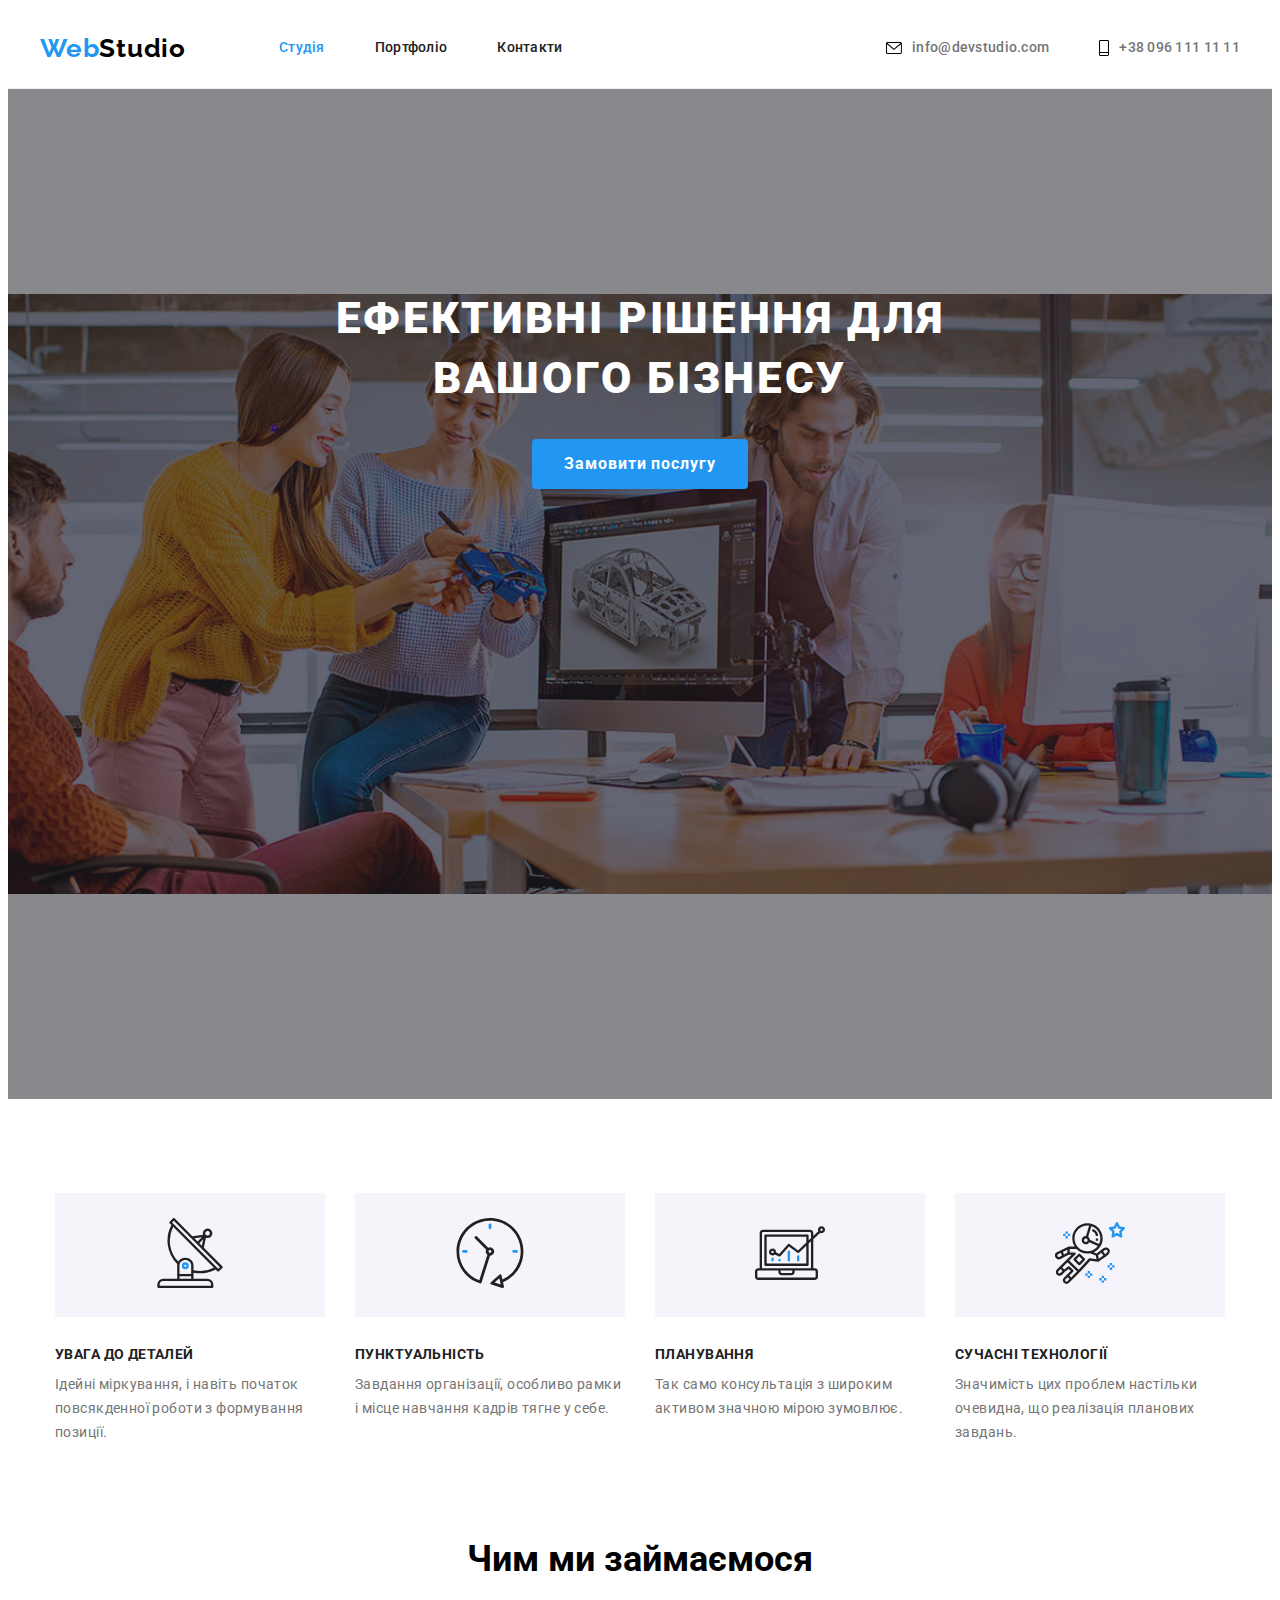
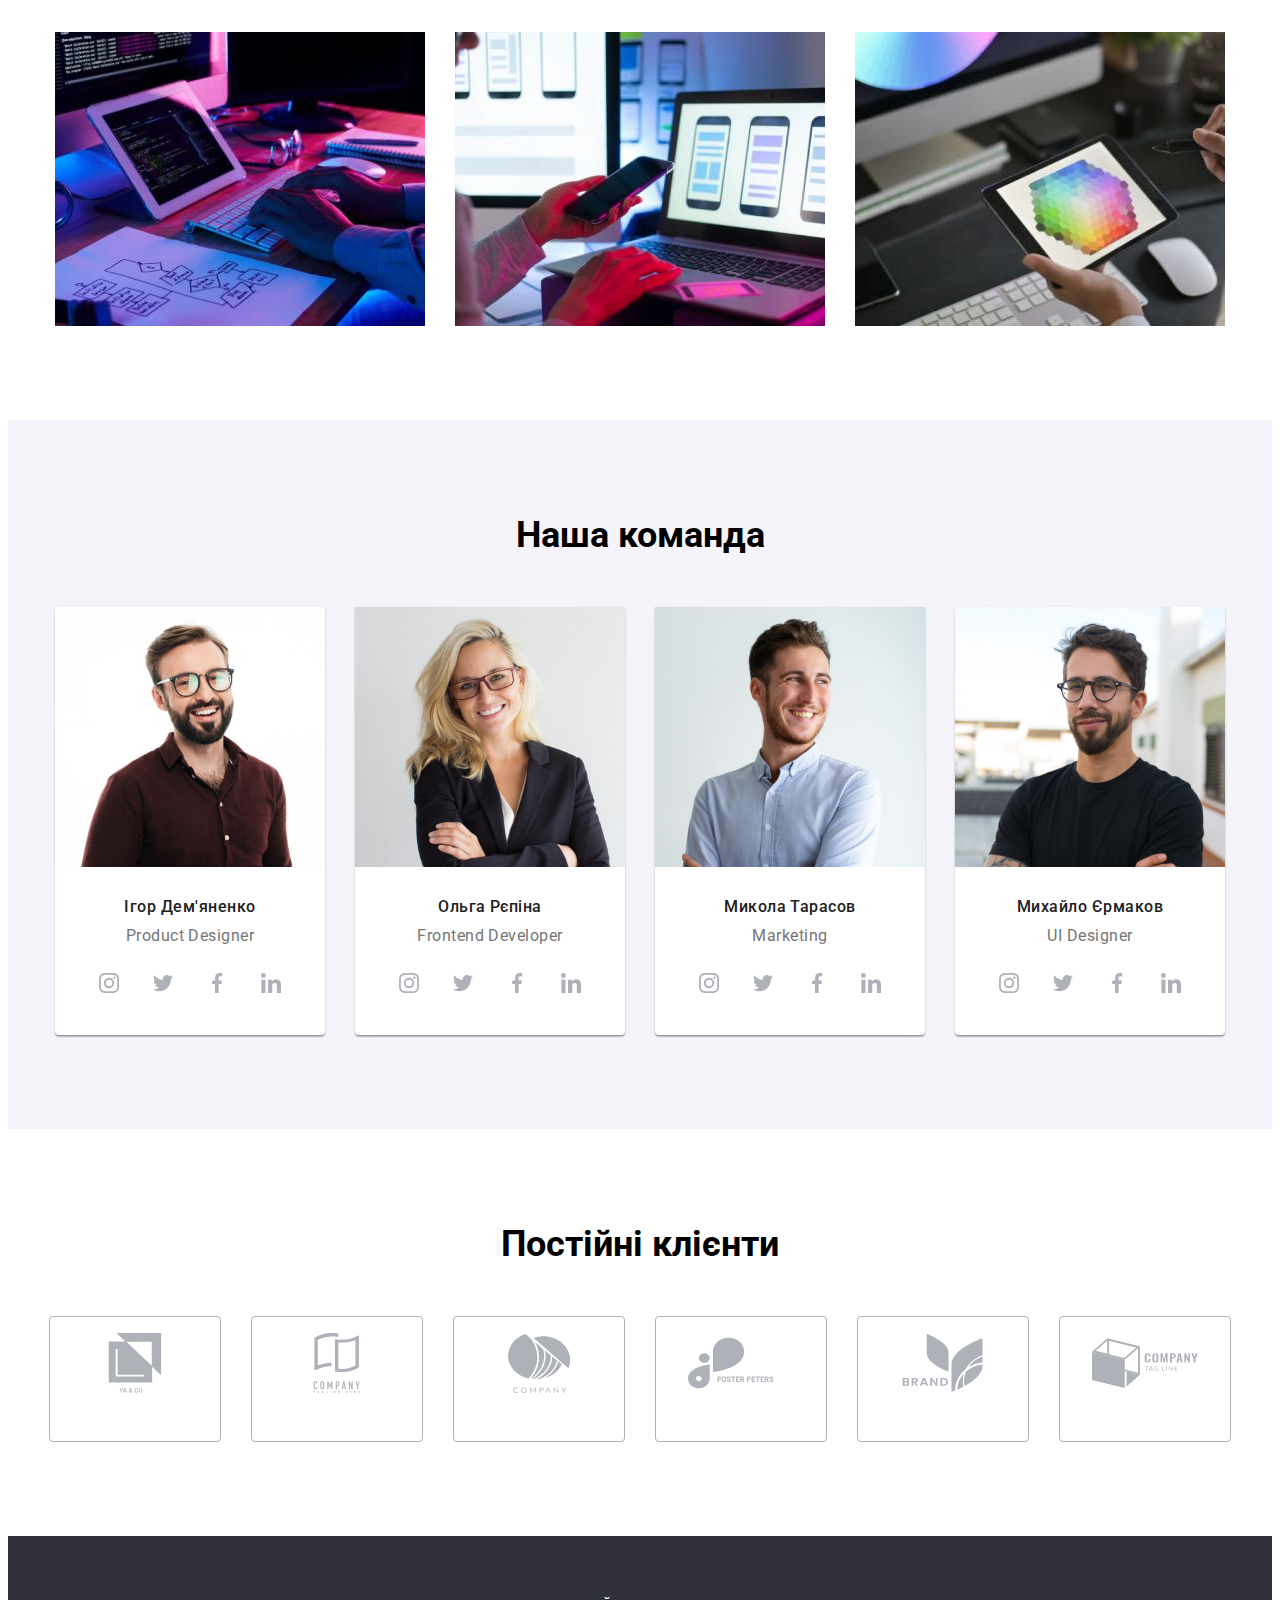
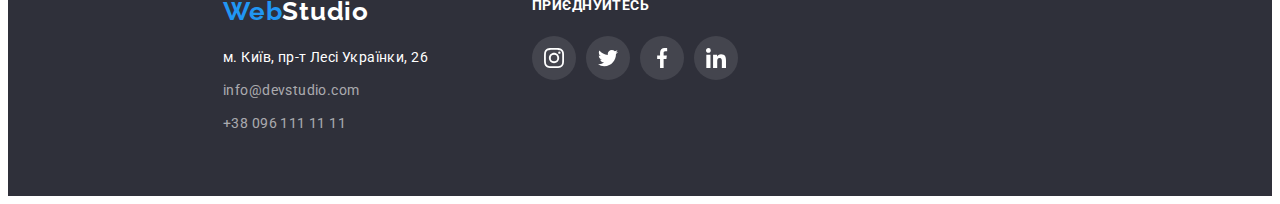
==== index.html @ ee201625 "main page svg finished" ====
<!DOCTYPE html>
<html lang="uk">
  <head>
    <meta charset="UTF-8" />
    <meta http-equiv="X-UA-Compatible" content="IE=edge" />
    <meta name="viewport" content="width=device-width, initial-scale=1.0" />
    <link
      rel="stylesheet"
      href="https://cdnjs.cloudflare.com/ajax/libs/modern-normalize/1.1.0/modern-normalize.min.css"
      integrity="sha512-wpPYUAdjBVSE4KJnH1VR1HeZfpl1ub8YT/NKx4PuQ5NmX2tKuGu6U/JRp5y+Y8XG2tV+wKQpNHVUX03MfMFn9Q=="
      crossorigin="anonymous"
      referrerpolicy="no-referrer"
    />
    <link rel="stylesheet" href="./css/styles.css" />
    <link rel="preconnect" href="https://fonts.googleapis.com" />
    <link rel="preconnect" href="https://fonts.gstatic.com" crossorigin />
    <link
      href="https://fonts.googleapis.com/css2?family=Raleway:wght@700&family=Roboto:wght@400;500;700;900&display=swap"
      rel="stylesheet"
    />
    <title>Web Studio</title>
  </head>
  <body>
    <header>
      <div class="menu-container container">
        <nav class="navigation-flex">
          <a href="index.html" class="label"
            ><span class="blue-label">Web</span>Studio</a
          >
          <ul class="navigation list">
            <li class="active"><a class="link" href="index.html">Студія</a></li>
            <li><a class="link" href="./projects.html">Портфоліо</a></li>
            <li><a class="link" href="/">Контакти</a></li>
          </ul>
        </nav>
        <ul class="contacts list">
          <li class="mail-to">
            <a class="contacts-link" href="mailto:info@devsudio.com">
              <svg
                class="envelope-icon"
                width="16px"
                height="12px"
                aria-label="Написати"
              >
                <use href="/images/icons.svg#icon-envelope"></use>
              </svg>
              <span>info@devstudio.com</span>
            </a>
          </li>
          <li class="phone-to">
            <a class="phone-link" href="tel:+380961111111">
              <svg
                class="phone-icon"
                width="10px"
                height="16px"
                aria-label="Подзвонити"
              >
                <use href="/images/icons.svg#icon-phone"></use>
              </svg>
              <span>+38 096 111 11 11</span></a
            >
          </li>
        </ul>
      </div>
    </header>
    <main>
      <section class="hero">
        <div class="container">
          <h1 class="main-heading">Ефективні рішення для вашого бізнесу</h1>
          <button type="button" class="button">Замовити послугу</button>
        </div>
      </section>
      <section class="section">
        <div class="container">
          <h2 class="hidden-heading">Наші особливості</h2>
          <ul class="list special-section">
            <li class="item">
              <div class="icon-block">
                <svg width="70" height="70" aria-label="Антена">
                  <use href="/images/icons.svg#icon-antenna"></use>
                </svg>
              </div>
              <h3 class="special-section-heading">Увага до деталей</h3>
              <p class="special-section-text">
                Ідейні міркування, і навіть початок повсякденної роботи з
                формування позиції.
              </p>
            </li>
            <li class="item">
              <div class="icon-block">
                <svg width="70" height="70" aria-label="Годинник">
                  <use href="/images/icons.svg#icon-clock"></use>
                </svg>
              </div>
              <h3 class="special-section-heading">Пунктуальність</h3>
              <p class="special-section-text">
                Завдання організації, особливо рамки і місце навчання кадрів
                тягне у себе.
              </p>
            </li>
            <li class="item">
              <div class="icon-block">
                <svg width="70" height="70" aria-label="Діаграма">
                  <use href="/images/icons.svg#icon-diagram"></use>
                </svg>
              </div>
              <h3 class="special-section-heading">Планування</h3>
              <p class="special-section-text">
                Так само консультація з широким активом значною мірою зумовлює.
              </p>
            </li>
            <li class="item">
              <div class="icon-block">
                <svg width="70" height="70" aria-label="Астронавт">
                  <use href="/images/icons.svg#icon-astronaut"></use>
                </svg>
              </div>
              <h3 class="special-section-heading">Сучасні технології</h3>
              <p class="special-section-text">
                Значимість цих проблем настільки очевидна, що реалізація
                планових завдань.
              </p>
            </li>
          </ul>
        </div>
      </section>
      <section class="what-we-do-section section">
        <div class="container">
          <h2 class="section-heading">Чим ми займаємося</h2>
          <ul class="list">
            <li>
              <img
                src="images/box-1.jpg"
                alt="Чоловік друкує на клавіатурі та звіряється з планшетом"
                width="370"
              />
            </li>
            <li>
              <img
                src="images/box-2.jpg"
                alt="Жінка обирає макет додатку для мобільної версіі на лептопі"
                width="370"
              />
            </li>
            <li>
              <img
                src="images/box-3.jpg"
                alt="Жінка обирає колір на планшеті"
                width="370"
              />
            </li>
          </ul>
        </div>
      </section>
      <section class="our-team-section section">
        <div class="container">
          <h2 class="section-heading">Наша команда</h2>
          <ul class="list">
            <li class="item">
              <img src="images/img.jpg" alt="Ігор Дем'яненко" width="270" />
              <div class="team-name-box">
                <h3 class="team-name">Ігор Дем'яненко</h3>
                <p lang="en" class="team-job">Product Designer</p>
                <ul class="social-nets-icons">
                  <li class="social-nets-icons-list">
                    <a href="/" class="social-nets-link">
                      <svg
                        class="social-nets-icon"
                        width="20"
                        height="20"
                        aria-label="Інстаграм"
                      >
                        <use href="/images/icons.svg#icon-instagram"></use>
                      </svg>
                    </a>
                  </li>
                  <li class="social-nets-icons-list">
                    <a href="/" class="social-nets-link">
                      <svg
                        class="social-nets-icon"
                        width="20"
                        height="20"
                        aria-label="Твітер"
                      >
                        <use href="/images/icons.svg#icon-twitter"></use>
                      </svg>
                    </a>
                  </li>
                  <li class="social-nets-icons-list">
                    <a href="/" class="social-nets-link">
                      <svg
                        class="social-nets-icon"
                        width="20"
                        height="20"
                        aria-label="Фейсбук"
                      >
                        <use href="/images/icons.svg#icon-facebook"></use>
                      </svg>
                    </a>
                  </li>
                  <li class="social-nets-icons-list">
                    <a href="/" class="social-nets-link">
                      <svg
                        class="social-nets-icon"
                        width="20"
                        height="20"
                        aria-label="Лінкедін"
                      >
                        <use href="/images/icons.svg#icon-linkedin"></use>
                      </svg>
                    </a>
                  </li>
                </ul>
              </div>
            </li>
            <li class="item">
              <img src="images/img2.jpg" alt="Ольга Рєпіна" width="270" />
              <div class="team-name-box">
                <h3 class="team-name">Ольга Рєпіна</h3>
                <p class="team-job">Frontend Developer</p>
                <ul class="social-nets-icons">
                  <li class="social-nets-icons-list">
                    <a href="/" class="social-nets-link">
                      <svg
                        class="social-nets-icon"
                        width="20"
                        height="20"
                        aria-label="Інстаграм"
                      >
                        <use href="/images/icons.svg#icon-instagram"></use>
                      </svg>
                    </a>
                  </li>
                  <li class="social-nets-icons-list">
                    <a href="/" class="social-nets-link">
                      <svg
                        class="social-nets-icon"
                        width="20"
                        height="20"
                        aria-label="Твітер"
                      >
                        <use href="/images/icons.svg#icon-twitter"></use>
                      </svg>
                    </a>
                  </li>
                  <li class="social-nets-icons-list">
                    <a href="/" class="social-nets-link">
                      <svg
                        class="social-nets-icon"
                        width="20"
                        height="20"
                        aria-label="Фейсбук"
                      >
                        <use href="/images/icons.svg#icon-facebook"></use>
                      </svg>
                    </a>
                  </li>
                  <li class="social-nets-icons-list">
                    <a href="/" class="social-nets-link">
                      <svg
                        class="social-nets-icon"
                        width="20"
                        height="20"
                        aria-label="Лінкедін"
                      >
                        <use href="/images/icons.svg#icon-linkedin"></use>
                      </svg>
                    </a>
                  </li>
                </ul>
              </div>
            </li>
            <li class="item">
              <img src="images/img3.jpg" alt="Микола Тарасов" width="270" />
              <div class="team-name-box">
                <h3 class="team-name">Микола Тарасов</h3>
                <p lang="en" class="team-job">Marketing</p>
                <ul class="social-nets-icons">
                  <li class="social-nets-icons-list">
                    <a href="/" class="social-nets-link">
                      <svg
                        class="social-nets-icon"
                        width="20"
                        height="20"
                        aria-label="Інстаграм"
                      >
                        <use href="/images/icons.svg#icon-instagram"></use>
                      </svg>
                    </a>
                  </li>
                  <li class="social-nets-icons-list">
                    <a href="/" class="social-nets-link">
                      <svg
                        class="social-nets-icon"
                        width="20"
                        height="20"
                        aria-label="Твітер"
                      >
                        <use href="/images/icons.svg#icon-twitter"></use>
                      </svg>
                    </a>
                  </li>
                  <li class="social-nets-icons-list">
                    <a href="/" class="social-nets-link">
                      <svg
                        class="social-nets-icon"
                        width="20"
                        height="20"
                        aria-label="Фейсбук"
                      >
                        <use href="/images/icons.svg#icon-facebook"></use>
                      </svg>
                    </a>
                  </li>
                  <li class="social-nets-icons-list">
                    <a href="/" class="social-nets-link">
                      <svg
                        class="social-nets-icon"
                        width="20"
                        height="20"
                        aria-label="Лінкедін"
                      >
                        <use href="/images/icons.svg#icon-linkedin"></use>
                      </svg>
                    </a>
                  </li>
                </ul>
              </div>
            </li>
            <li class="item">
              <img src="images/img4.jpg" alt="Михайло Єрмаков" width="270" />
              <div class="team-name-box">
                <h3 class="team-name">Михайло Єрмаков</h3>
                <p lang="en" class="team-job">UI Designer</p>
                <ul class="social-nets-icons">
                  <li class="social-nets-icons-list">
                    <a href="/" class="social-nets-link">
                      <svg
                        class="social-nets-icon"
                        width="20"
                        height="20"
                        aria-label="Інстаграм"
                      >
                        <use href="/images/icons.svg#icon-instagram"></use>
                      </svg>
                    </a>
                  </li>
                  <li class="social-nets-icons-list">
                    <a href="/" class="social-nets-link">
                      <svg
                        class="social-nets-icon"
                        width="20"
                        height="20"
                        aria-label="Твітер"
                      >
                        <use href="/images/icons.svg#icon-twitter"></use>
                      </svg>
                    </a>
                  </li>
                  <li class="social-nets-icons-list">
                    <a href="/" class="social-nets-link">
                      <svg
                        class="social-nets-icon"
                        width="20"
                        height="20"
                        aria-label="Фейсбук"
                      >
                        <use href="/images/icons.svg#icon-facebook"></use>
                      </svg>
                    </a>
                  </li>
                  <li class="social-nets-icons-list">
                    <a href="/" class="social-nets-link">
                      <svg
                        class="social-nets-icon"
                        width="20"
                        height="20"
                        aria-label="Лінкедін"
                      >
                        <use href="/images/icons.svg#icon-linkedin"></use>
                      </svg>
                    </a>
                  </li>
                </ul>
              </div>
            </li>
          </ul>
        </div>
      </section>
      <section class="clients-section section">
        <div class="container">
          <h2 class="section-heading">Постійні клієнти</h2>
          <ul class="list client-box-list">
            <li class="">
              <a href="/" class="client-box">
                <svg
                  class="client-icon"
                  width="106px"
                  height="60px"
                  aria-label="Перший клієнт"
                >
                  <use href="/images/icons.svg#icon-client-1"></use>
                </svg>
              </a>
            </li>
            <li class="">
              <a href="/" class="client-box">
                <svg class="client-icon" aria-label="Перший клієнт">
                  <use href="/images/icons.svg#icon-client-2"></use>
                </svg>
              </a>
            </li>
            <li class="">
              <a href="/" class="client-box">
                <svg
                  class="client-icon"
                  width="106px"
                  height="60px"
                  aria-label="Перший клієнт"
                >
                  <use href="/images/icons.svg#icon-client-3"></use>
                </svg>
              </a>
            </li>
            <li class="">
              <a href="/" class="client-box">
                <svg
                  class="client-icon"
                  width="106px"
                  height="60px"
                  aria-label="Перший клієнт"
                >
                  <use href="/images/icons.svg#icon-client-4"></use>
                </svg>
              </a>
            </li>
            <li class="">
              <a href="/" class="client-box">
                <svg
                  class="client-icon"
                  width="106px"
                  height="60px"
                  aria-label="Перший клієнт"
                >
                  <use href="/images/icons.svg#icon-client-5"></use>
                </svg>
              </a>
            </li>
            <li class="">
              <a href="/" class="client-box">
                <svg
                  class="client-icon"
                  width="106px"
                  height="60px"
                  aria-label="Перший клієнт"
                >
                  <use href="/images/icons.svg#icon-client-6"></use>
                </svg>
              </a>
            </li>
          </ul>
        </div>
      </section>
    </main>
    <footer class="footer-section">
      <div class="footer-container">
        <a href="index.html" class="label label-footer"
          ><span class="blue-label">Web</span>Studio</a
        >
        <address>
          <p class="address">м. Київ, пр-т Лесі Українки, 26</p>
          <ul class="list mail-phone">
            <li>
              <a href="mailto:info@devsudio.com">info@devstudio.com </a>
            </li>
            <li>
              <a href="tel:+380961111111">+38 096 111 11 11</a>
            </li>
          </ul>
        </address>
      </div>
      <div class="sign-up">
        <h2 class="footer-sign-up-heading">Приєднуйтесь</h2>
        <ul class="social-nets-icons">
          <li class="social-nets-icons-list">
            <a href="/" class="social-nets-link">
              <svg
                class="social-nets-icon"
                width="20"
                height="20"
                aria-label="Інстаграм"
              >
                <use href="/images/icons.svg#icon-instagram"></use>
              </svg>
            </a>
          </li>
          <li class="social-nets-icons-list">
            <a href="/" class="social-nets-link">
              <svg
                class="social-nets-icon"
                width="20"
                height="20"
                aria-label="Твітер"
              >
                <use href="/images/icons.svg#icon-twitter"></use>
              </svg>
            </a>
          </li>
          <li class="social-nets-icons-list">
            <a href="/" class="social-nets-link">
              <svg
                class="social-nets-icon"
                width="20"
                height="20"
                aria-label="Фейсбук"
              >
                <use href="/images/icons.svg#icon-facebook"></use>
              </svg>
            </a>
          </li>
          <li class="social-nets-icons-list">
            <a href="/" class="social-nets-link">
              <svg
                class="social-nets-icon"
                width="20"
                height="20"
                aria-label="Лінкедін"
              >
                <use href="/images/icons.svg#icon-linkedin"></use>
              </svg>
            </a>
          </li>
        </ul>
      </div>
    </footer>
  </body>
</html>
---- css/styles.css ----
:root {
  --heading-color: #212121;
  --paragraph-color: #757575;
  --accent-color: #2196f3;
  --backgroun-color-white: #fff;
  --background-color-dark: #2f303a;
}

body {
  font-family: "Roboto", sans-serif;
  color: var(--paragraph-color);
  background-color: var(--backgroun-color-white);
}

a {
  text-decoration: none;
}

h1,
h2,
h3,
p {
  margin: 0px;
}

img {
  display: block;
}

.list {
  list-style: none;
  margin: 0px;
}

ul,
ol {
  margin-top: 0;
  margin-bottom: 0;
  padding-left: 0;
}

button {
  cursor: pointer;
}

.container {
  width: 1200px;
  margin: 0 auto;
  padding: 0 15px;
}

.section {
  padding-top: 94px;
  padding-bottom: 94px;
}
/* Menu container */

.menu-container {
  display: flex;
  align-items: center;
}

.navigation-flex {
  display: flex;
  align-items: center;
}
.navigation li:not(:last-child) {
  margin-right: 50px;
  padding-left: 0px;
}

.contacts li:not(:last-child) {
  margin-right: 50px;
}

header {
  border-bottom: 1px solid #ececec;
}

/* Logo  */

.label {
  margin-right: 93px;

  font-family: "Raleway", sans-serif;
  font-weight: 700;
  font-size: 26px;
  color: #000;
  text-decoration: none;
  letter-spacing: 0.03em;
}

.blue-label {
  color: var(--accent-color);
  letter-spacing: 0.03em;
}

/* Navigation */
.navigation {
  display: flex;
  flex-direction: row;
  padding-left: 0px;
}

.contacts {
  display: flex;
  align-items: center;
  padding-left: 0px;
  margin-left: auto;
}

.contacts-link,
.phone-link {
  display: block;
  align-items: center;
}

.navigation a,
.contacts a {
  font-weight: 500;
  font-size: 14px;
  line-height: 1.14;
  letter-spacing: 0.02em;
}

.navigation .link {
  display: block;
  padding-top: 32px;
  padding-bottom: 32px;
  color: var(--heading-color);
}

.contacts a {
  display: flex;
  padding-top: 32px;
  padding-bottom: 32px;
  color: var(--paragraph-color);
}

.envelope-icon {
  margin-right: 10px;
}

.phone-icon {
  margin-right: 10px;
}

.navigation a:hover,
.navigation a:focus,
.contacts a:hover,
.contacts a:focus {
  color: var(--accent-color);
}

.contacts-link:hover .envelope-icon,
.contacts-link:focus .envelope-icon,
.phone-link:hover .phone-icon,
.phone-link:focus .phone-icon {
  fill: var(--accent-color);
}

.active .link {
  color: var(--accent-color);
}

/* Hero/main section */
.hero {
  text-align: center;
  padding-top: 200px;
  padding-bottom: 210px;
  background-image: linear-gradient(
      rgba(47, 48, 58, 0.4),
      rgba(47, 48, 58, 0.4)
    ),
    url(/images/background.jpg);
  background-repeat: no-repeat;
  background-position: 50% 50%;
  max-width: 1600рх;
  height: 600px;
  background-color: #c4c4c4;
}

.main-heading {
  margin-bottom: 30px;
  width: 696px;
  margin-left: auto;
  margin-right: auto;

  font-weight: 900;
  font-size: 44px;
  line-height: 1.36;
  text-align: center;
  letter-spacing: 0.06em;
  text-transform: uppercase;
  color: #fff;
}

.button {
  display: inline-block;
  padding: 10px 32px;
  min-width: 216px;

  font-family: inherit;
  font-weight: 700;
  font-size: 16px;
  line-height: 1.9;
  letter-spacing: 0.06em;
  text-align: center;
  color: #fff;
  background-color: var(--accent-color);
  border: 0px;
  border-radius: 4px;
  cursor: pointer;
}

/* Second section */

.hidden-heading {
  position: absolute;
  width: 1px;
  height: 1px;
  margin: -1px;
  border: 0;
  padding: 0;

  white-space: nowrap;
  clip-path: inset(100%);
  clip: rect(0 0 0 0);
  overflow: hidden;
}

.special-section {
  display: flex;
  justify-content: center;
}

.icon-block {
  padding-top: 25px;
  padding-bottom: 25px;
  margin-bottom: 30px;
  background-color: #f5f4fa;
  text-align: center;
}

.special-section-heading {
  font-weight: 700;
  font-size: 14px;
  line-height: 1.14;
  letter-spacing: 0.03em;
  text-transform: uppercase;
  color: var(--heading-color);
}
.special-section-text {
  margin-left: 0px;
  margin-top: 10px;

  font-size: 14px;
  line-height: 1.7;
  letter-spacing: 0.03em;
  color: var(--paragraph-color);
}

.special-section .item {
  max-width: 270px;
}

.special-section .item:not(:last-child) {
  margin-right: 30px;
}

/* Third section */

.what-we-do-section {
  padding-top: 0;
}

.what-we-do-section .list {
  display: flex;
  justify-content: center;
}

.what-we-do-section li:not(:last-child) {
  margin-right: 30px;
}

/* Team section */

.our-team-section {
  background: #f5f4fa;
}

.our-team-section .list {
  display: flex;
  justify-content: center;
}

.our-team-section .item:not(:last-child) {
  margin-right: 30px;
}

.our-team-section .item {
  background: #ffffff;
  box-shadow: 0px 1px 3px rgba(0, 0, 0, 0.12), 0px 1px 1px rgba(0, 0, 0, 0.14),
    0px 2px 1px rgba(0, 0, 0, 0.2);
  border-radius: 0px 0px 4px 4px;
}

.team-name-box {
  padding-top: 30px;
  padding-bottom: 30px;
}

.section-heading {
  margin-bottom: 50px;

  font-weight: 700;
  font-size: 36px;
  line-height: 1.2;
  text-align: center;
  color: #000;
}

.team-name {
  font-weight: 500;
  font-size: 16px;
  letter-spacing: 0.03em;
  line-height: 1.2;
  text-align: center;
  color: var(--heading-color);
}

.team-job {
  margin-top: 10px;
  margin-bottom: 16px;

  line-height: 1.2;
  letter-spacing: 0.03em;
  text-align: center;
  color: var(--paragraph-color);
}

.social-nets-icons {
  list-style: none;
  display: flex;
  justify-content: center;
  gap: 10px;
}

.social-nets-link {
  display: flex;
  justify-content: center;
  align-items: center;
  width: 44px;
  height: 44px;
  border-radius: 50%;
}

.social-nets-icons-list:hover {
  background-color: #2196f3;
  border-radius: 50%;
}

.social-nets-icon {
  fill: #afb1b8;
}

.social-nets-icons-list:hover .social-nets-icon {
  fill: #ffffff;
}

/* Clients section */

.client-box-list {
  display: flex;
  justify-content: center;
  align-items: center;
  gap: 30px;
}

.client-box {
  display: inline-block;
  padding-top: 16px;
  padding-bottom: 16px;
  text-align: center;
  width: 170px;
  height: 92px;
  border: 1px solid #afb1b8;
  border-radius: 4px;
}

.client-box:hover {
  border: 1px solid #2196f3;
}

.client-box:hover .client-icon {
  fill: var(--accent-color);
}

.client-icon {
  width: 106px;
  height: 60px;
  fill: #afb1b8;
}

/* Footer */

.footer-section {
  display: flex;
  gap: 70px;
  padding: 60px 0px;

  background-color: var(--background-color-dark);
}

.footer-container {
  margin-left: 215px;
}

.label-footer {
  display: inline-block;
  margin-bottom: 20px;
  color: #fff;
}

.mail-phone {
  padding-left: 0px;
}

.address,
.mail-phone a {
  margin-bottom: 9px;

  font-size: 14px;
  font-style: normal;
  line-height: 1.7;
  letter-spacing: 0.03em;
  color: #ffffff;
}

.mail-phone li:not(:last-child) {
  margin-bottom: 9px;
}

.mail-phone a {
  color: rgba(255, 255, 255, 0.6);
}

.footer-sign-up-heading {
  margin-bottom: 20px;
  font-weight: 700;
  font-size: 14px;
  line-height: 1.4;
  letter-spacing: 0.03em;
  text-transform: uppercase;

  color: #ffffff;
}

.sign-up .social-nets-link {
  background-color: rgba(255, 255, 255, 0.1);
}

.sign-up .social-nets-icon {
  fill: #fff;
}

/* Projects page */

.example-buttons {
  display: flex;
  justify-content: center;
  margin-bottom: 56px;
}

.filter-button {
  padding: 6px 22px;

  font-weight: 500;
  font-size: 16px;
  font-family: inherit;
  text-align: center;
  line-height: 1.6;
  letter-spacing: 0.03em;
  color: var(--heading-color);
  background-color: #f5f4fa;
  border: 0px;
  border-radius: 4px;
}

.example-buttons .item:not(:last-child) {
  margin-right: 8px;
}

.filter-button:hover {
  color: #fff;
  background-color: var(--accent-color);
  border: 0px;
  cursor: pointer;
}

/* Main section */

.portfolio-list {
  display: flex;
  flex-wrap: wrap;
  gap: 30px;
}

.portfolio-list .item {
  width: 370px;
  /* flex-basis: calc((100% - 60px) / 3); */
}

.card-name {
  font-weight: 700;
  font-size: 18px;
  line-height: 2;
  letter-spacing: 0.03em;
  color: var(--heading-color);
}

.card-description {
  margin-top: 4px;

  line-height: 1.9;
  letter-spacing: 0.03em;
  color: var(--paragraph-color);
}

.portfolio-item-name {
  padding: 20px 24px;
  border-right: 1px solid #eeeeee;
  border-bottom: 1px solid #eeeeee;
  border-left: 1px solid #eeeeee;
}
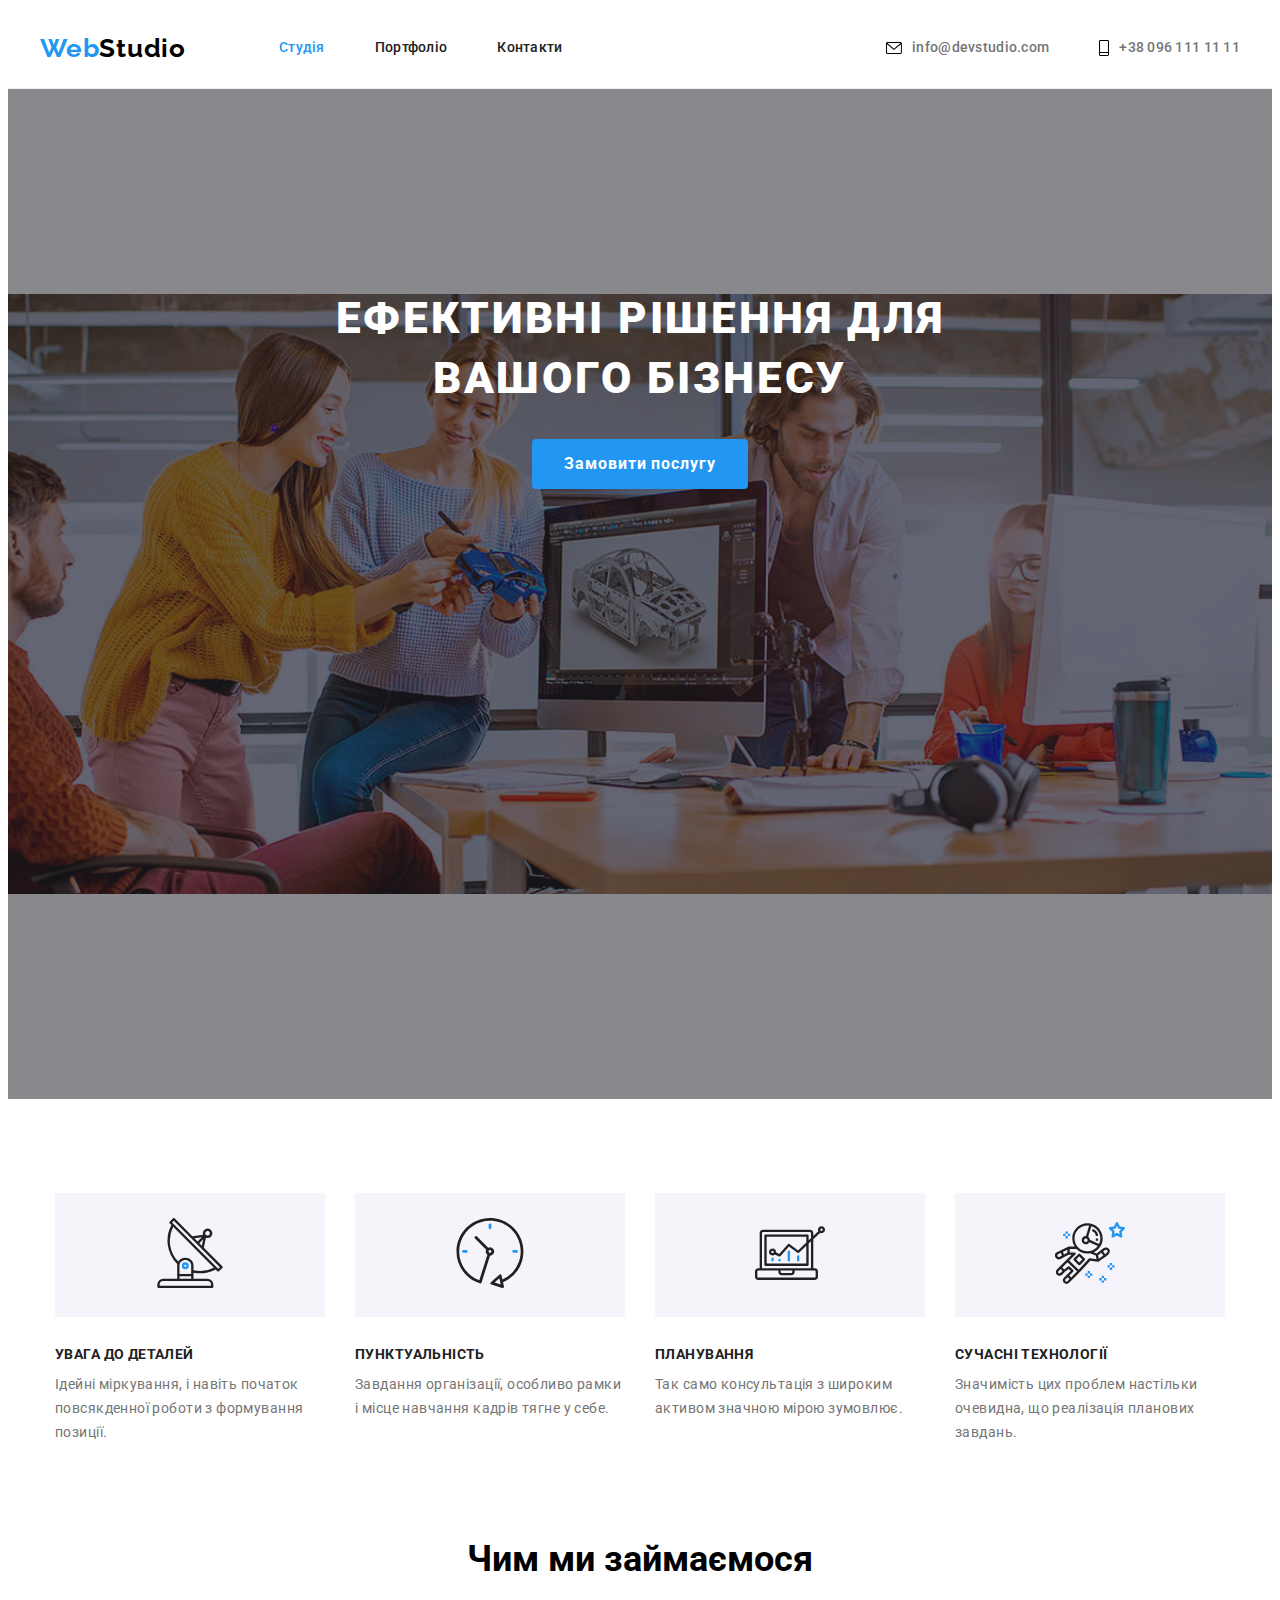
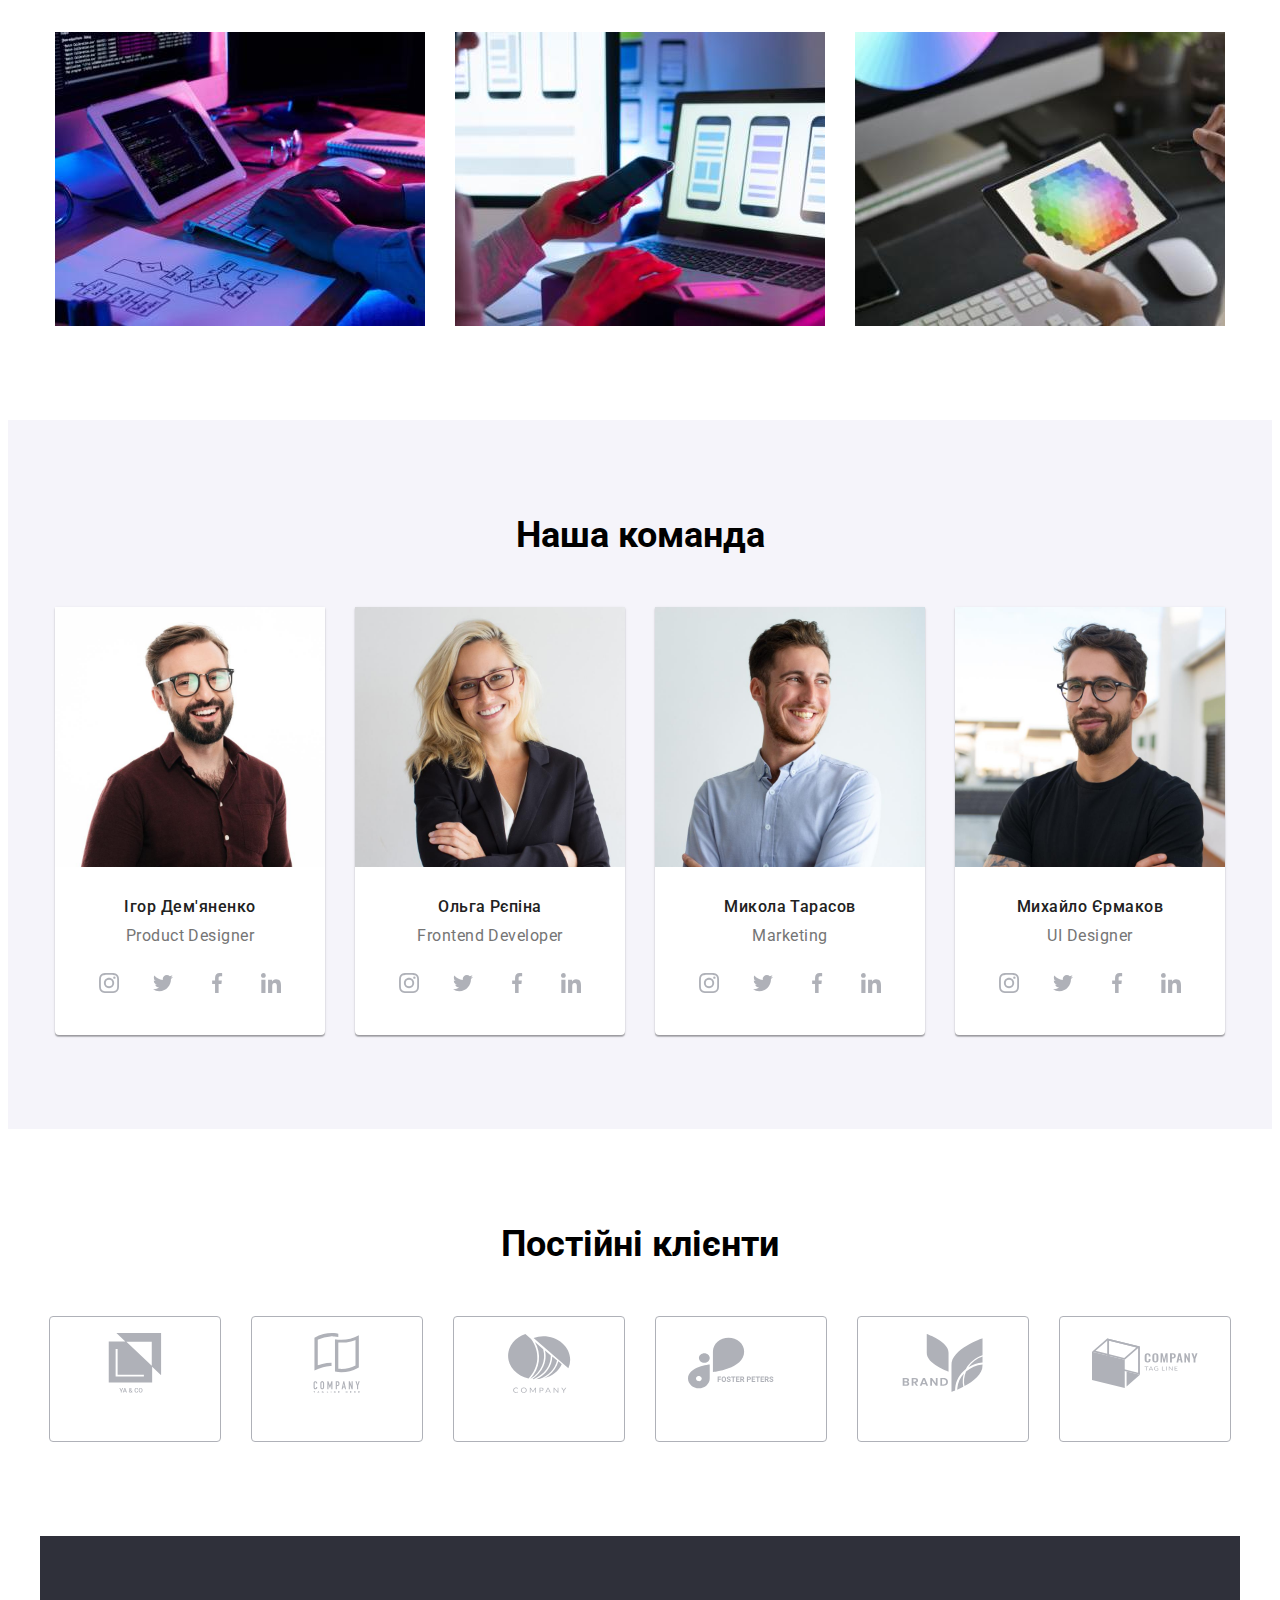
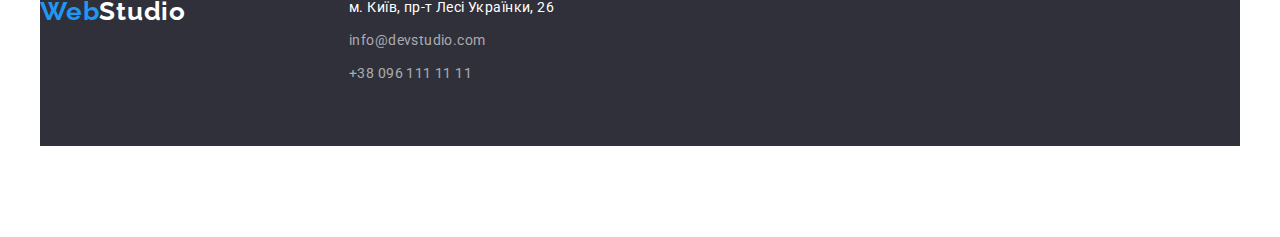
==== commit 0a21fdfa: "footer changes" ====
--- a/index.html
+++ b/index.html
@@ -462,8 +462,8 @@
         </div>
       </section>
     </main>
-    <footer class="footer-section">
-      <div class="footer-container">
+    <footer class="container">
+      <div class="footer-section">
         <a href="index.html" class="label label-footer"
           ><span class="blue-label">Web</span>Studio</a
         >
--- a/css/styles.css
+++ b/css/styles.css
@@ -495,6 +495,8 @@
   color: #fff;
   background-color: var(--accent-color);
   border: 0px;
+  box-shadow: 0px 3px 1px rgba(0, 0, 0, 0.1), 0px 1px 2px rgba(0, 0, 0, 0.08),
+    0px 2px 2px rgba(0, 0, 0, 0.12);
   cursor: pointer;
 }
 
@@ -509,6 +511,11 @@
 .portfolio-list .item {
   width: 370px;
   /* flex-basis: calc((100% - 60px) / 3); */
+}
+
+.portfolio-list .item:hover {
+  box-shadow: 0px 1px 1px rgba(0, 0, 0, 0.12), 0px 4px 4px rgba(0, 0, 0, 0.06),
+    1px 4px 6px rgba(0, 0, 0, 0.16);
 }
 
 .card-name {
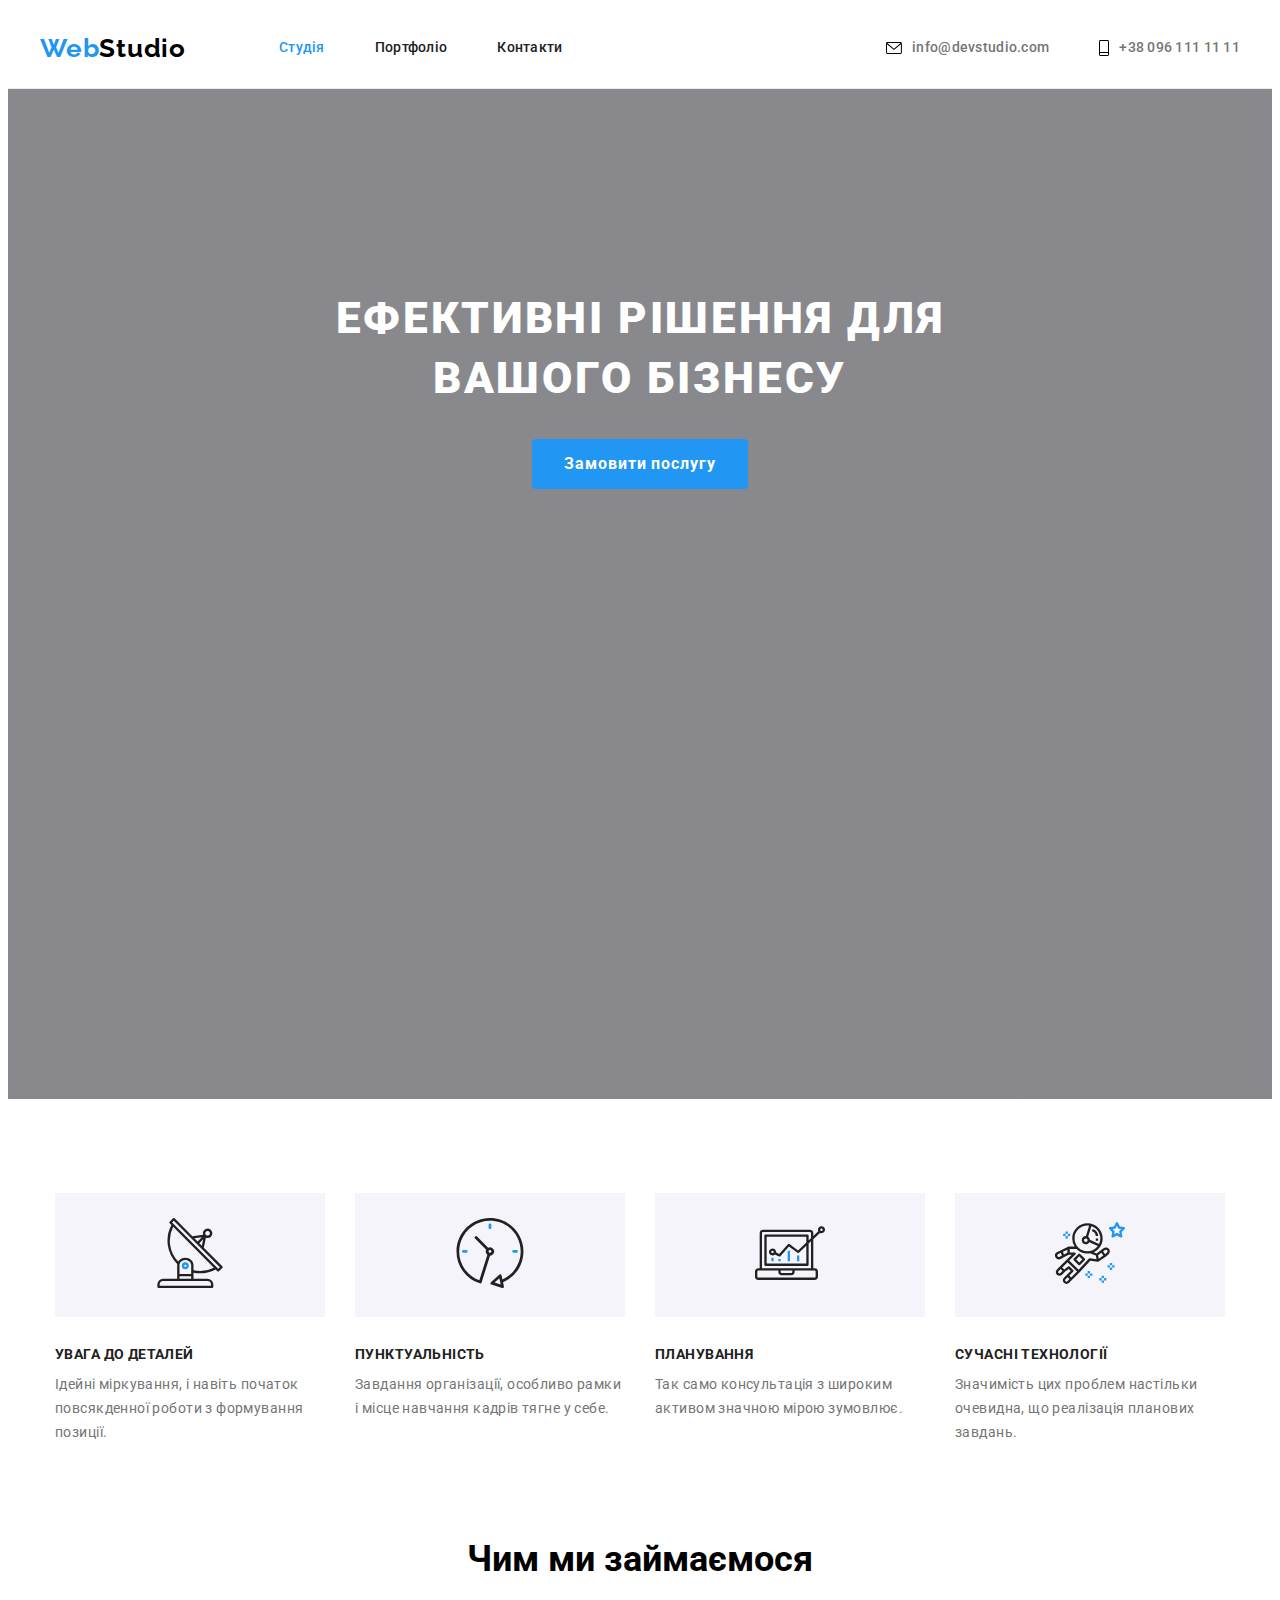
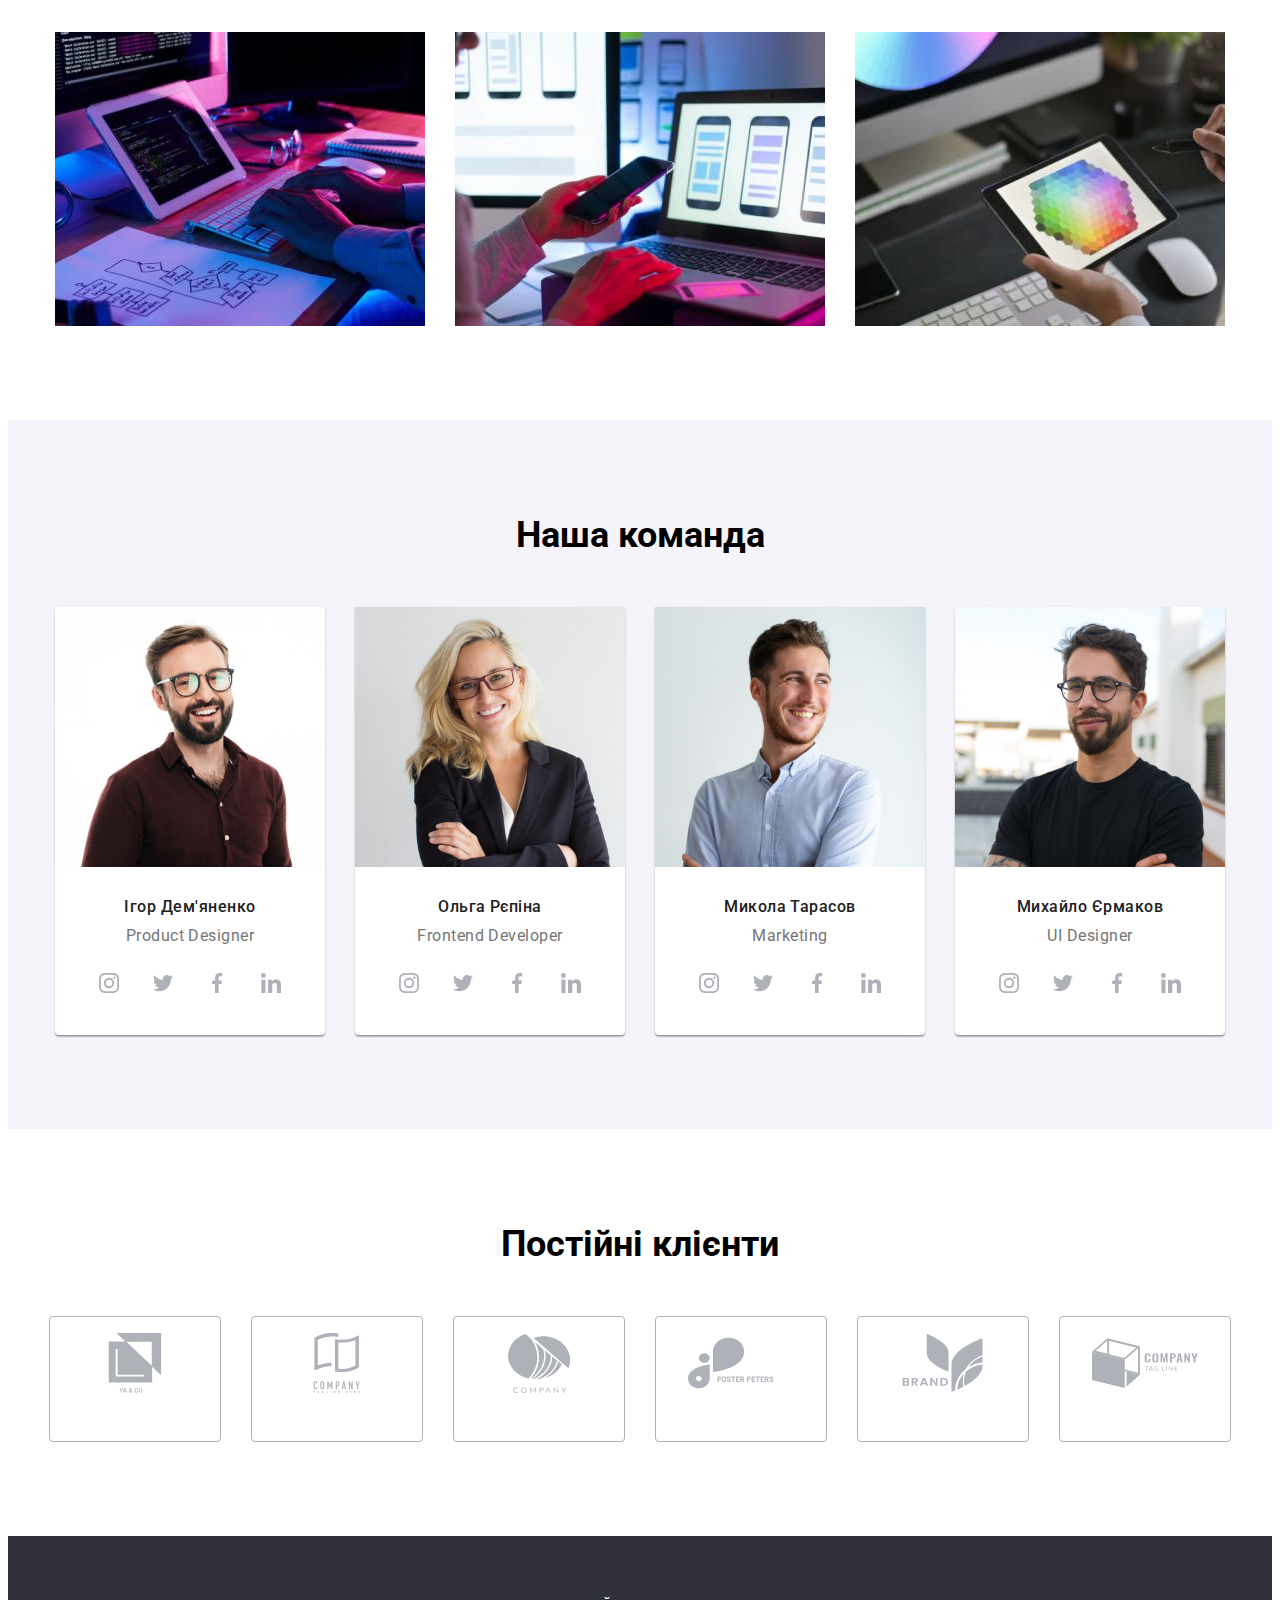
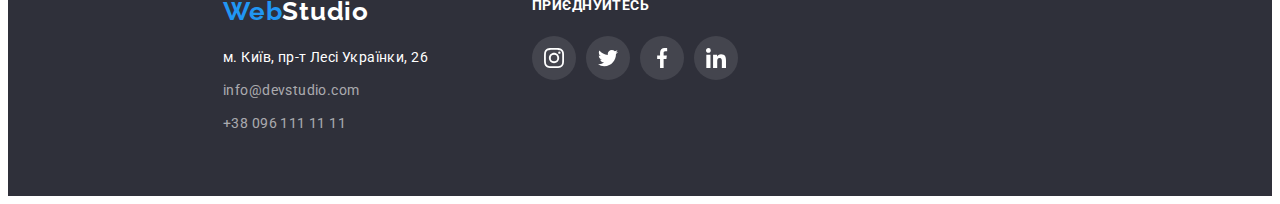
==== commit 90539f16: "footer update" ====
--- a/index.html
+++ b/index.html
@@ -42,7 +42,7 @@
                 height="12px"
                 aria-label="Написати"
               >
-                <use href="/images/icons.svg#icon-envelope"></use>
+                <use href="images/icons.svg#icon-envelope"></use>
               </svg>
               <span>info@devstudio.com</span>
             </a>
@@ -55,7 +55,7 @@
                 height="16px"
                 aria-label="Подзвонити"
               >
-                <use href="/images/icons.svg#icon-phone"></use>
+                <use href="images/icons.svg#icon-phone"></use>
               </svg>
               <span>+38 096 111 11 11</span></a
             >
@@ -77,7 +77,7 @@
             <li class="item">
               <div class="icon-block">
                 <svg width="70" height="70" aria-label="Антена">
-                  <use href="/images/icons.svg#icon-antenna"></use>
+                  <use href="images/icons.svg#icon-antenna"></use>
                 </svg>
               </div>
               <h3 class="special-section-heading">Увага до деталей</h3>
@@ -89,7 +89,7 @@
             <li class="item">
               <div class="icon-block">
                 <svg width="70" height="70" aria-label="Годинник">
-                  <use href="/images/icons.svg#icon-clock"></use>
+                  <use href="images/icons.svg#icon-clock"></use>
                 </svg>
               </div>
               <h3 class="special-section-heading">Пунктуальність</h3>
@@ -101,7 +101,7 @@
             <li class="item">
               <div class="icon-block">
                 <svg width="70" height="70" aria-label="Діаграма">
-                  <use href="/images/icons.svg#icon-diagram"></use>
+                  <use href="images/icons.svg#icon-diagram"></use>
                 </svg>
               </div>
               <h3 class="special-section-heading">Планування</h3>
@@ -112,7 +112,7 @@
             <li class="item">
               <div class="icon-block">
                 <svg width="70" height="70" aria-label="Астронавт">
-                  <use href="/images/icons.svg#icon-astronaut"></use>
+                  <use href="images/icons.svg#icon-astronaut"></use>
                 </svg>
               </div>
               <h3 class="special-section-heading">Сучасні технології</h3>
@@ -170,7 +170,7 @@
                         height="20"
                         aria-label="Інстаграм"
                       >
-                        <use href="/images/icons.svg#icon-instagram"></use>
+                        <use href="images/icons.svg#icon-instagram"></use>
                       </svg>
                     </a>
                   </li>
@@ -182,7 +182,7 @@
                         height="20"
                         aria-label="Твітер"
                       >
-                        <use href="/images/icons.svg#icon-twitter"></use>
+                        <use href="images/icons.svg#icon-twitter"></use>
                       </svg>
                     </a>
                   </li>
@@ -194,7 +194,7 @@
                         height="20"
                         aria-label="Фейсбук"
                       >
-                        <use href="/images/icons.svg#icon-facebook"></use>
+                        <use href="images/icons.svg#icon-facebook"></use>
                       </svg>
                     </a>
                   </li>
@@ -206,7 +206,7 @@
                         height="20"
                         aria-label="Лінкедін"
                       >
-                        <use href="/images/icons.svg#icon-linkedin"></use>
+                        <use href="images/icons.svg#icon-linkedin"></use>
                       </svg>
                     </a>
                   </li>
@@ -227,7 +227,7 @@
                         height="20"
                         aria-label="Інстаграм"
                       >
-                        <use href="/images/icons.svg#icon-instagram"></use>
+                        <use href="images/icons.svg#icon-instagram"></use>
                       </svg>
                     </a>
                   </li>
@@ -239,7 +239,7 @@
                         height="20"
                         aria-label="Твітер"
                       >
-                        <use href="/images/icons.svg#icon-twitter"></use>
+                        <use href="images/icons.svg#icon-twitter"></use>
                       </svg>
                     </a>
                   </li>
@@ -251,7 +251,7 @@
                         height="20"
                         aria-label="Фейсбук"
                       >
-                        <use href="/images/icons.svg#icon-facebook"></use>
+                        <use href="images/icons.svg#icon-facebook"></use>
                       </svg>
                     </a>
                   </li>
@@ -263,7 +263,7 @@
                         height="20"
                         aria-label="Лінкедін"
                       >
-                        <use href="/images/icons.svg#icon-linkedin"></use>
+                        <use href="images/icons.svg#icon-linkedin"></use>
                       </svg>
                     </a>
                   </li>
@@ -284,7 +284,7 @@
                         height="20"
                         aria-label="Інстаграм"
                       >
-                        <use href="/images/icons.svg#icon-instagram"></use>
+                        <use href="images/icons.svg#icon-instagram"></use>
                       </svg>
                     </a>
                   </li>
@@ -296,7 +296,7 @@
                         height="20"
                         aria-label="Твітер"
                       >
-                        <use href="/images/icons.svg#icon-twitter"></use>
+                        <use href="images/icons.svg#icon-twitter"></use>
                       </svg>
                     </a>
                   </li>
@@ -308,7 +308,7 @@
                         height="20"
                         aria-label="Фейсбук"
                       >
-                        <use href="/images/icons.svg#icon-facebook"></use>
+                        <use href="images/icons.svg#icon-facebook"></use>
                       </svg>
                     </a>
                   </li>
@@ -320,7 +320,7 @@
                         height="20"
                         aria-label="Лінкедін"
                       >
-                        <use href="/images/icons.svg#icon-linkedin"></use>
+                        <use href="images/icons.svg#icon-linkedin"></use>
                       </svg>
                     </a>
                   </li>
@@ -341,7 +341,7 @@
                         height="20"
                         aria-label="Інстаграм"
                       >
-                        <use href="/images/icons.svg#icon-instagram"></use>
+                        <use href="images/icons.svg#icon-instagram"></use>
                       </svg>
                     </a>
                   </li>
@@ -353,7 +353,7 @@
                         height="20"
                         aria-label="Твітер"
                       >
-                        <use href="/images/icons.svg#icon-twitter"></use>
+                        <use href="images/icons.svg#icon-twitter"></use>
                       </svg>
                     </a>
                   </li>
@@ -365,7 +365,7 @@
                         height="20"
                         aria-label="Фейсбук"
                       >
-                        <use href="/images/icons.svg#icon-facebook"></use>
+                        <use href="images/icons.svg#icon-facebook"></use>
                       </svg>
                     </a>
                   </li>
@@ -377,7 +377,7 @@
                         height="20"
                         aria-label="Лінкедін"
                       >
-                        <use href="/images/icons.svg#icon-linkedin"></use>
+                        <use href="images/icons.svg#icon-linkedin"></use>
                       </svg>
                     </a>
                   </li>
@@ -399,14 +399,14 @@
                   height="60px"
                   aria-label="Перший клієнт"
                 >
-                  <use href="/images/icons.svg#icon-client-1"></use>
+                  <use href="images/icons.svg#icon-client-1"></use>
                 </svg>
               </a>
             </li>
             <li class="">
               <a href="/" class="client-box">
                 <svg class="client-icon" aria-label="Перший клієнт">
-                  <use href="/images/icons.svg#icon-client-2"></use>
+                  <use href="images/icons.svg#icon-client-2"></use>
                 </svg>
               </a>
             </li>
@@ -418,7 +418,7 @@
                   height="60px"
                   aria-label="Перший клієнт"
                 >
-                  <use href="/images/icons.svg#icon-client-3"></use>
+                  <use href="images/icons.svg#icon-client-3"></use>
                 </svg>
               </a>
             </li>
@@ -430,7 +430,7 @@
                   height="60px"
                   aria-label="Перший клієнт"
                 >
-                  <use href="/images/icons.svg#icon-client-4"></use>
+                  <use href="images/icons.svg#icon-client-4"></use>
                 </svg>
               </a>
             </li>
@@ -442,7 +442,7 @@
                   height="60px"
                   aria-label="Перший клієнт"
                 >
-                  <use href="/images/icons.svg#icon-client-5"></use>
+                  <use href="images/icons.svg#icon-client-5"></use>
                 </svg>
               </a>
             </li>
@@ -454,7 +454,7 @@
                   height="60px"
                   aria-label="Перший клієнт"
                 >
-                  <use href="/images/icons.svg#icon-client-6"></use>
+                  <use href="images/icons.svg#icon-client-6"></use>
                 </svg>
               </a>
             </li>
@@ -462,75 +462,78 @@
         </div>
       </section>
     </main>
-    <footer class="container">
-      <div class="footer-section">
-        <a href="index.html" class="label label-footer"
-          ><span class="blue-label">Web</span>Studio</a
-        >
-        <address>
-          <p class="address">м. Київ, пр-т Лесі Українки, 26</p>
-          <ul class="list mail-phone">
-            <li>
-              <a href="mailto:info@devsudio.com">info@devstudio.com </a>
-            </li>
-            <li>
-              <a href="tel:+380961111111">+38 096 111 11 11</a>
+    <footer class="footer">
+      <div class="footer-container">
+        <div class="footer-section">
+          <a href="index.html" class="label label-footer"
+            ><span class="blue-label">Web</span>Studio</a
+          >
+          <address>
+            <p class="address">м. Київ, пр-т Лесі Українки, 26</p>
+            <ul class="list mail-phone">
+              <li>
+                <a href="mailto:info@devsudio.com">info@devstudio.com </a>
+              </li>
+              <li>
+                <a href="tel:+380961111111">+38 096 111 11 11</a>
+              </li>
+            </ul>
+          </address>
+        </div>
+
+        <div class="sign-up">
+          <h2 class="footer-sign-up-heading">Приєднуйтесь</h2>
+          <ul class="social-nets-icons">
+            <li class="social-nets-icons-list">
+              <a href="/" class="social-nets-link">
+                <svg
+                  class="social-nets-icon"
+                  width="20"
+                  height="20"
+                  aria-label="Інстаграм"
+                >
+                  <use href="images/icons.svg#icon-instagram"></use>
+                </svg>
+              </a>
+            </li>
+            <li class="social-nets-icons-list">
+              <a href="/" class="social-nets-link">
+                <svg
+                  class="social-nets-icon"
+                  width="20"
+                  height="20"
+                  aria-label="Твітер"
+                >
+                  <use href="images/icons.svg#icon-twitter"></use>
+                </svg>
+              </a>
+            </li>
+            <li class="social-nets-icons-list">
+              <a href="/" class="social-nets-link">
+                <svg
+                  class="social-nets-icon"
+                  width="20"
+                  height="20"
+                  aria-label="Фейсбук"
+                >
+                  <use href="images/icons.svg#icon-facebook"></use>
+                </svg>
+              </a>
+            </li>
+            <li class="social-nets-icons-list">
+              <a href="/" class="social-nets-link">
+                <svg
+                  class="social-nets-icon"
+                  width="20"
+                  height="20"
+                  aria-label="Лінкедін"
+                >
+                  <use href="images/icons.svg#icon-linkedin"></use>
+                </svg>
+              </a>
             </li>
           </ul>
-        </address>
-      </div>
-      <div class="sign-up">
-        <h2 class="footer-sign-up-heading">Приєднуйтесь</h2>
-        <ul class="social-nets-icons">
-          <li class="social-nets-icons-list">
-            <a href="/" class="social-nets-link">
-              <svg
-                class="social-nets-icon"
-                width="20"
-                height="20"
-                aria-label="Інстаграм"
-              >
-                <use href="/images/icons.svg#icon-instagram"></use>
-              </svg>
-            </a>
-          </li>
-          <li class="social-nets-icons-list">
-            <a href="/" class="social-nets-link">
-              <svg
-                class="social-nets-icon"
-                width="20"
-                height="20"
-                aria-label="Твітер"
-              >
-                <use href="/images/icons.svg#icon-twitter"></use>
-              </svg>
-            </a>
-          </li>
-          <li class="social-nets-icons-list">
-            <a href="/" class="social-nets-link">
-              <svg
-                class="social-nets-icon"
-                width="20"
-                height="20"
-                aria-label="Фейсбук"
-              >
-                <use href="/images/icons.svg#icon-facebook"></use>
-              </svg>
-            </a>
-          </li>
-          <li class="social-nets-icons-list">
-            <a href="/" class="social-nets-link">
-              <svg
-                class="social-nets-icon"
-                width="20"
-                height="20"
-                aria-label="Лінкедін"
-              >
-                <use href="/images/icons.svg#icon-linkedin"></use>
-              </svg>
-            </a>
-          </li>
-        </ul>
+        </div>
       </div>
     </footer>
   </body>
--- a/css/styles.css
+++ b/css/styles.css
@@ -172,7 +172,7 @@
       rgba(47, 48, 58, 0.4),
       rgba(47, 48, 58, 0.4)
     ),
-    url(/images/background.jpg);
+    url("./images/background.jpg");
   background-repeat: no-repeat;
   background-position: 50% 50%;
   max-width: 1600рх;
@@ -404,15 +404,15 @@
 
 /* Footer */
 
-.footer-section {
+.footer {
+  background-color: var(--background-color-dark);
+}
+
+.footer-container {
   display: flex;
   gap: 70px;
+  width: 1200px;
   padding: 60px 0px;
-
-  background-color: var(--background-color-dark);
-}
-
-.footer-container {
   margin-left: 215px;
 }
 
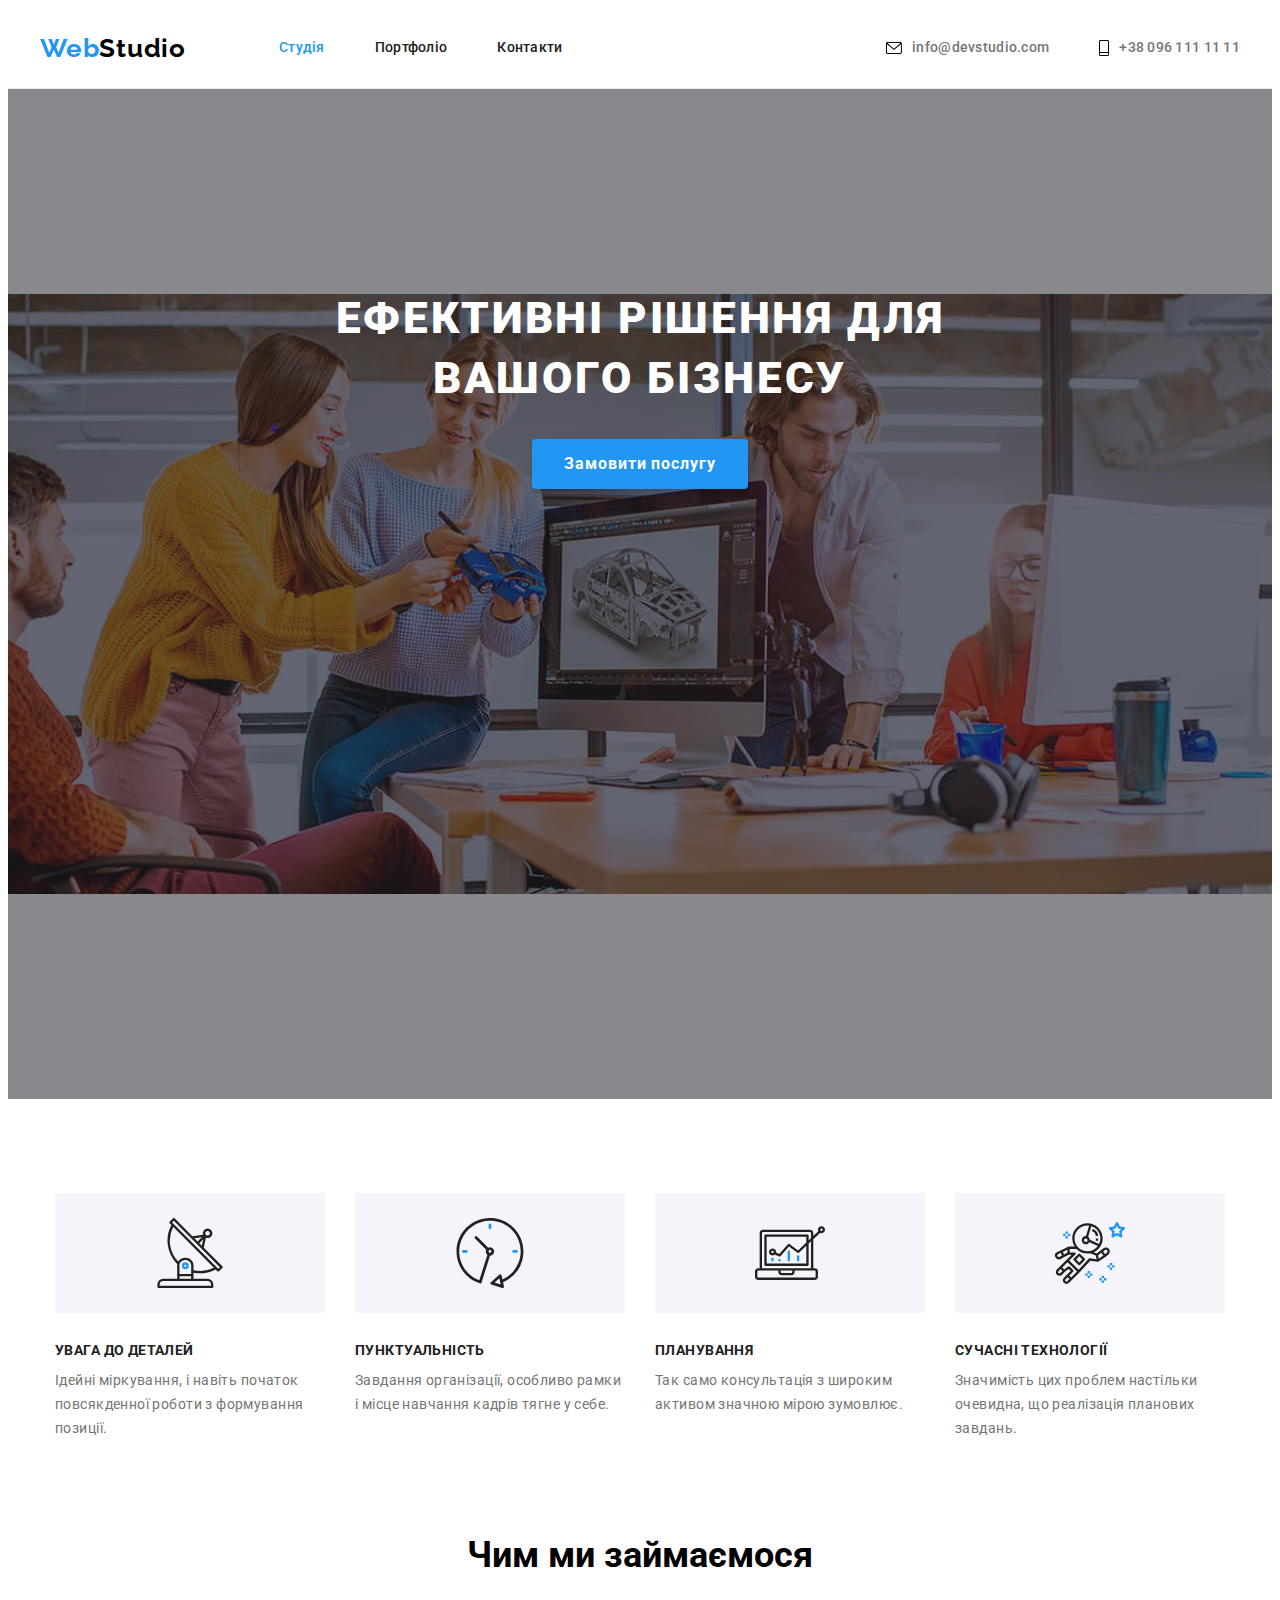
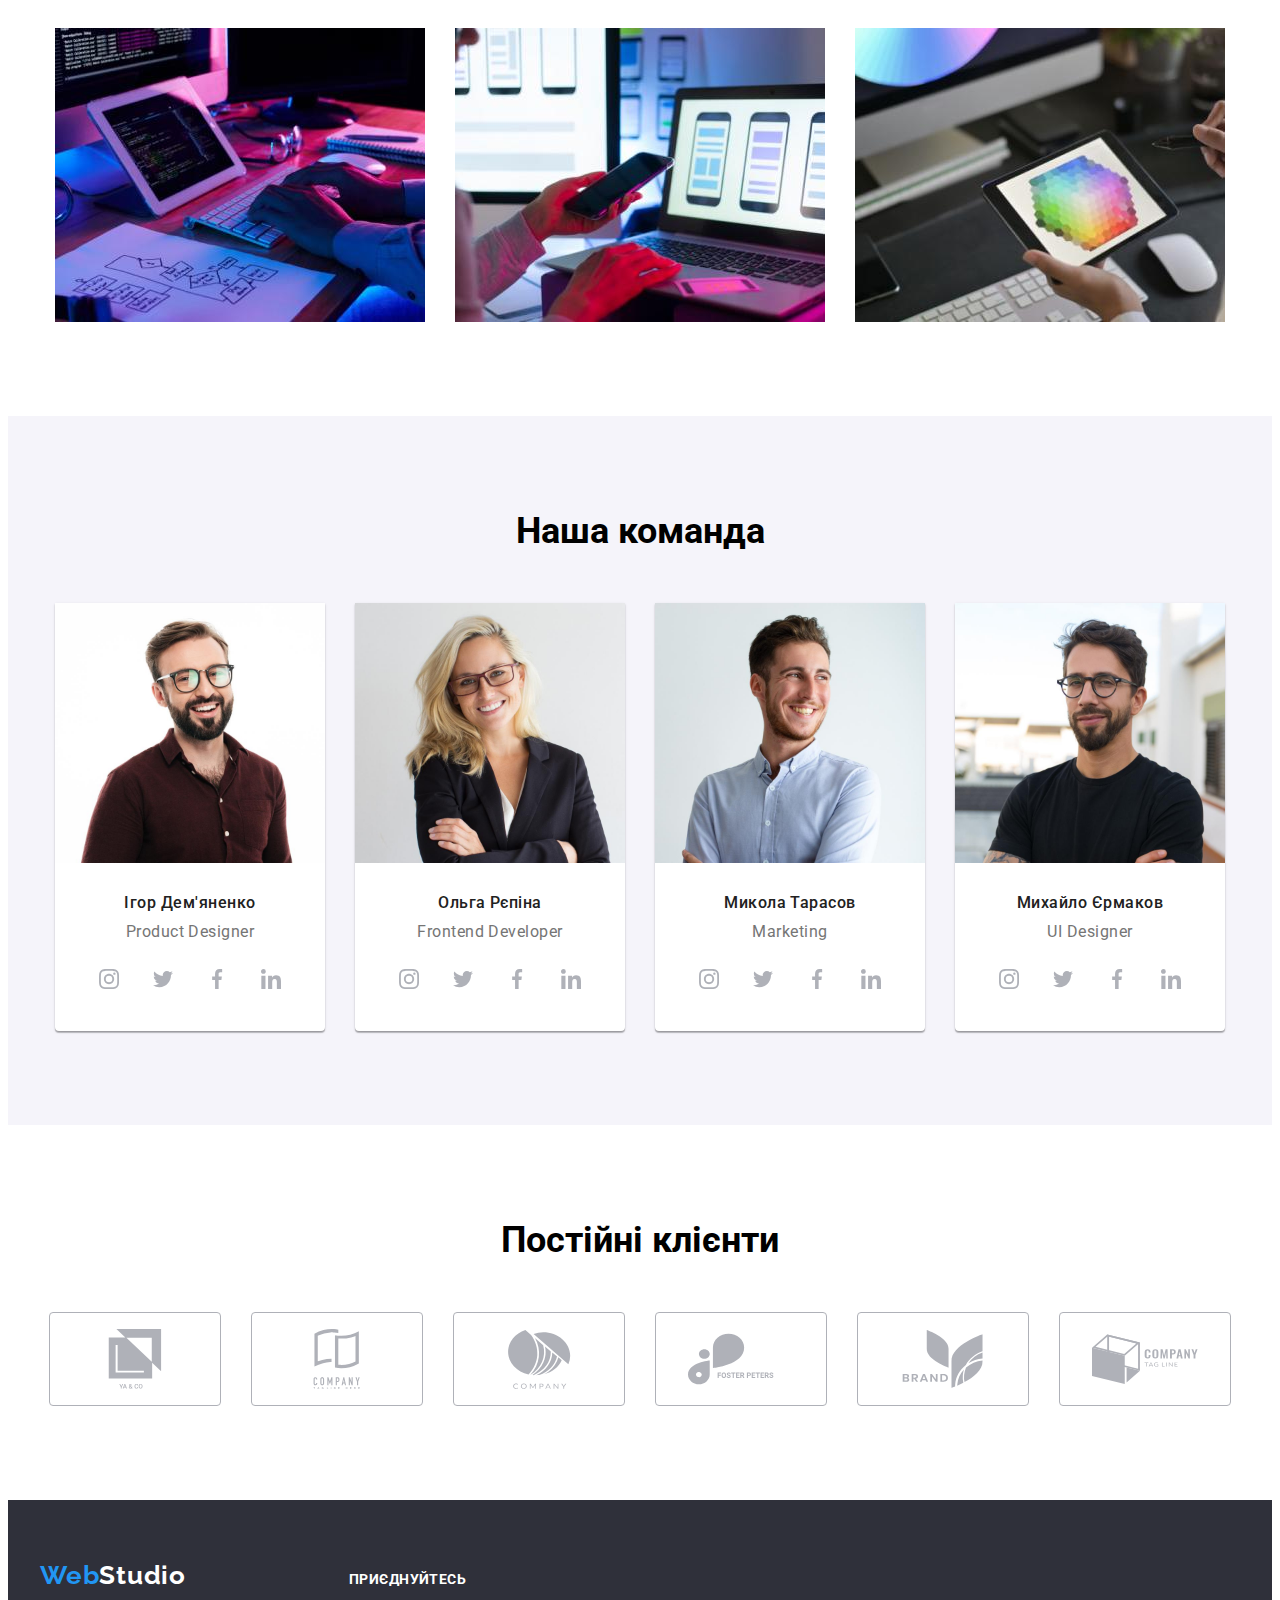
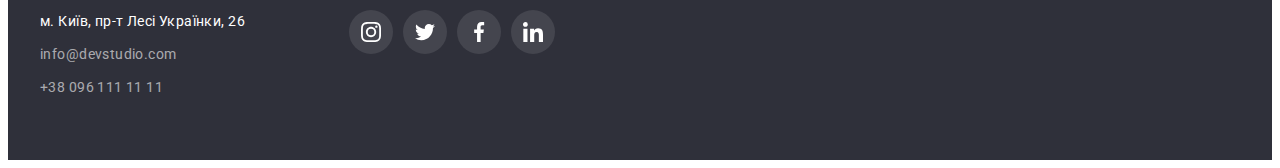
==== commit 98fdade4: "footer fixed" ====
--- a/index.html
+++ b/index.html
@@ -463,7 +463,7 @@
       </section>
     </main>
     <footer class="footer">
-      <div class="footer-container">
+      <div class="footer-container container">
         <div class="footer-section">
           <a href="index.html" class="label label-footer"
             ><span class="blue-label">Web</span>Studio</a
@@ -480,7 +480,6 @@
             </ul>
           </address>
         </div>
-
         <div class="sign-up">
           <h2 class="footer-sign-up-heading">Приєднуйтесь</h2>
           <ul class="social-nets-icons">
--- a/css/styles.css
+++ b/css/styles.css
@@ -172,7 +172,7 @@
       rgba(47, 48, 58, 0.4),
       rgba(47, 48, 58, 0.4)
     ),
-    url("./images/background.jpg");
+    url("../images/bg.jpg");
   background-repeat: no-repeat;
   background-position: 50% 50%;
   max-width: 1600рх;
@@ -211,6 +211,7 @@
   border: 0px;
   border-radius: 4px;
   cursor: pointer;
+  box-shadow: 0px 4px 4px rgba(0, 0, 0, 0.15);
 }
 
 /* Second section */
@@ -235,8 +236,10 @@
 }
 
 .icon-block {
-  padding-top: 25px;
-  padding-bottom: 25px;
+  height: 120px;
+  display: flex;
+  justify-content: center;
+  align-items: center;
   margin-bottom: 30px;
   background-color: #f5f4fa;
   text-align: center;
@@ -321,6 +324,8 @@
 }
 
 .team-name {
+  margin-bottom: 10px;
+
   font-weight: 500;
   font-size: 16px;
   letter-spacing: 0.03em;
@@ -330,7 +335,6 @@
 }
 
 .team-job {
-  margin-top: 10px;
   margin-bottom: 16px;
 
   line-height: 1.2;
@@ -355,7 +359,8 @@
   border-radius: 50%;
 }
 
-.social-nets-icons-list:hover {
+.social-nets-link:hover,
+.social-nets-link:focus {
   background-color: #2196f3;
   border-radius: 50%;
 }
@@ -364,7 +369,8 @@
   fill: #afb1b8;
 }
 
-.social-nets-icons-list:hover .social-nets-icon {
+.social-nets-link:hover .social-nets-icon,
+.social-nets-link:focus .social-nets-icon {
   fill: #ffffff;
 }
 
@@ -378,21 +384,22 @@
 }
 
 .client-box {
-  display: inline-block;
-  padding-top: 16px;
-  padding-bottom: 16px;
-  text-align: center;
+  display: flex;
+  justify-content: center;
+  align-items: center;
   width: 170px;
   height: 92px;
   border: 1px solid #afb1b8;
   border-radius: 4px;
 }
 
-.client-box:hover {
+.client-box:hover,
+.client-box:focus {
   border: 1px solid #2196f3;
 }
 
-.client-box:hover .client-icon {
+.client-box:hover .client-icon,
+.client-box:focus .client-icon {
   fill: var(--accent-color);
 }
 
@@ -406,14 +413,13 @@
 
 .footer {
   background-color: var(--background-color-dark);
+  padding: 60px 0;
 }
 
 .footer-container {
   display: flex;
+  align-items: baseline;
   gap: 70px;
-  width: 1200px;
-  padding: 60px 0px;
-  margin-left: 215px;
 }
 
 .label-footer {
@@ -458,6 +464,12 @@
 
 .sign-up .social-nets-link {
   background-color: rgba(255, 255, 255, 0.1);
+}
+
+.sign-up .social-nets-link:hover,
+.sign-up .social-nets-link:focus {
+  background-color: #2196f3;
+  border-radius: 50%;
 }
 
 .sign-up .social-nets-icon {
@@ -513,7 +525,12 @@
   /* flex-basis: calc((100% - 60px) / 3); */
 }
 
-.portfolio-list .item:hover {
+.portfolio-card-link {
+  display: block;
+}
+
+.portfolio-card-link:hover,
+.portfolio-card-link:focus {
   box-shadow: 0px 1px 1px rgba(0, 0, 0, 0.12), 0px 4px 4px rgba(0, 0, 0, 0.06),
     1px 4px 6px rgba(0, 0, 0, 0.16);
 }
